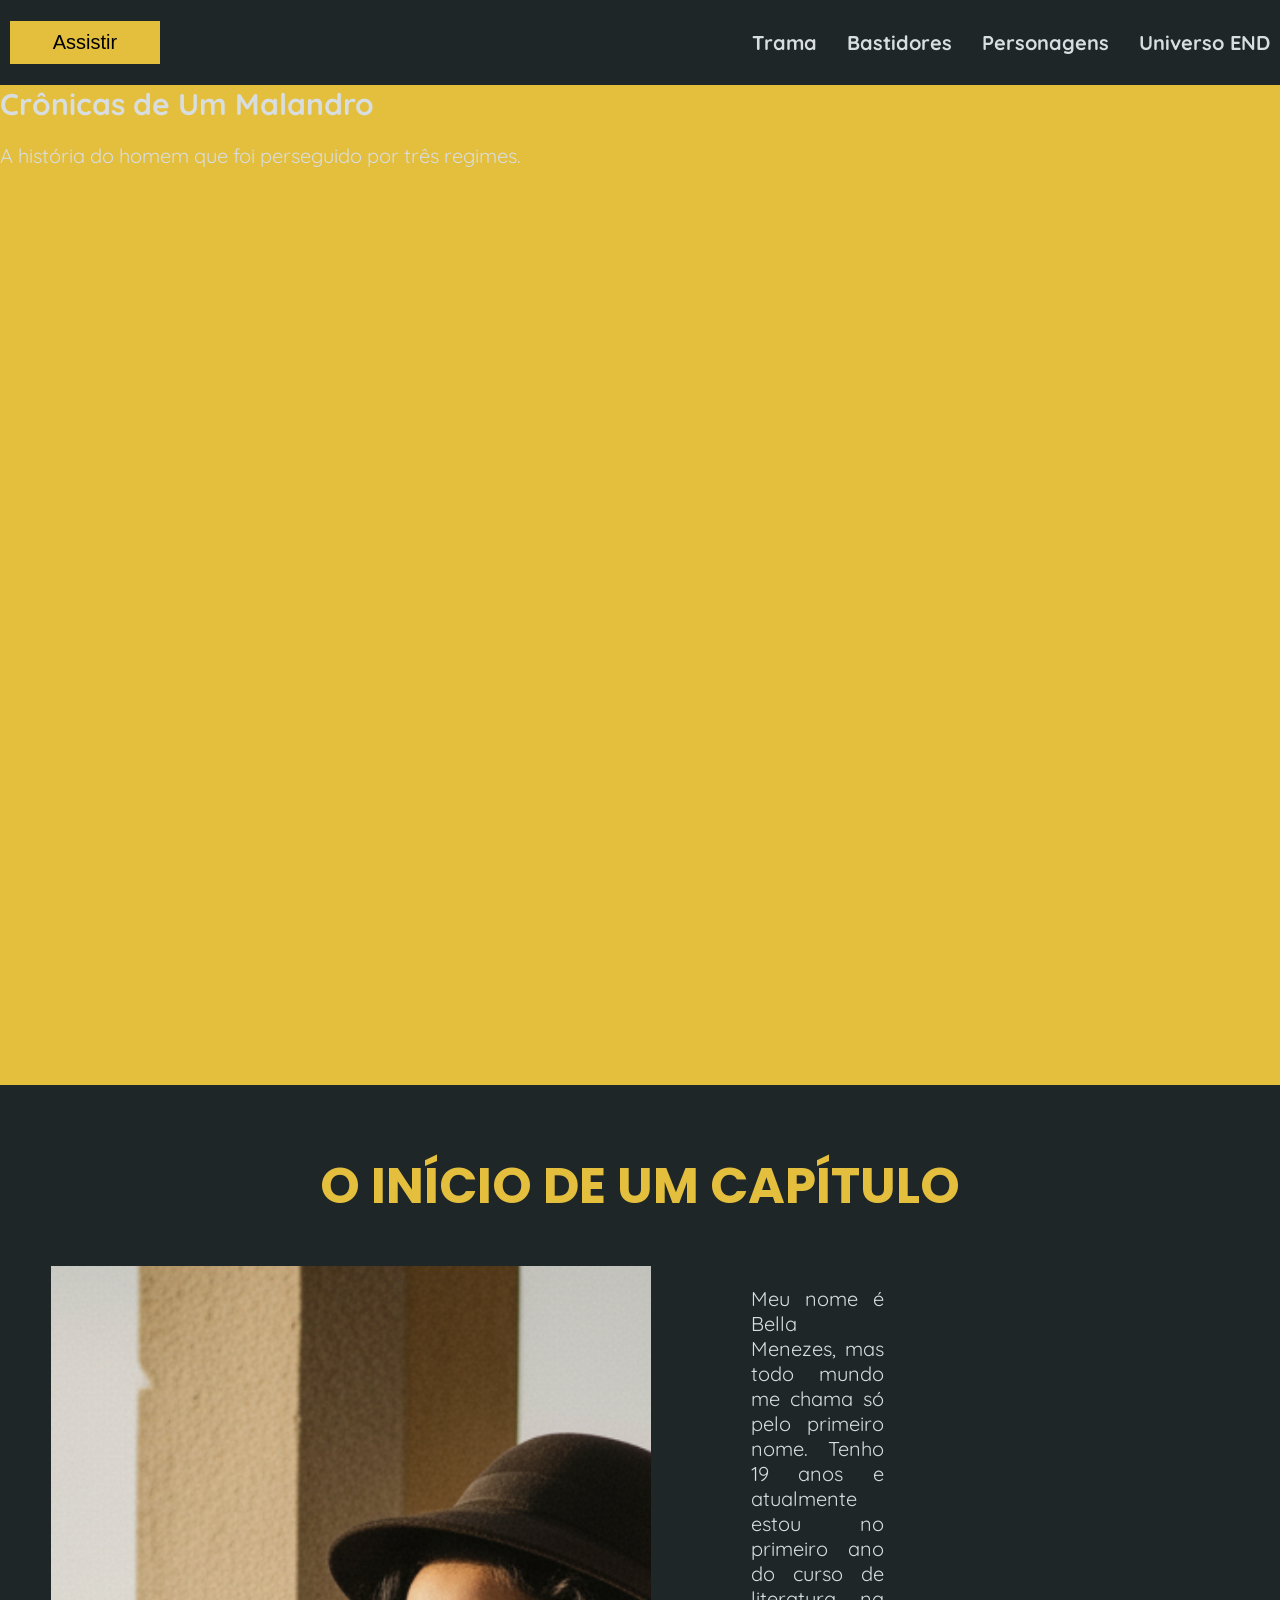
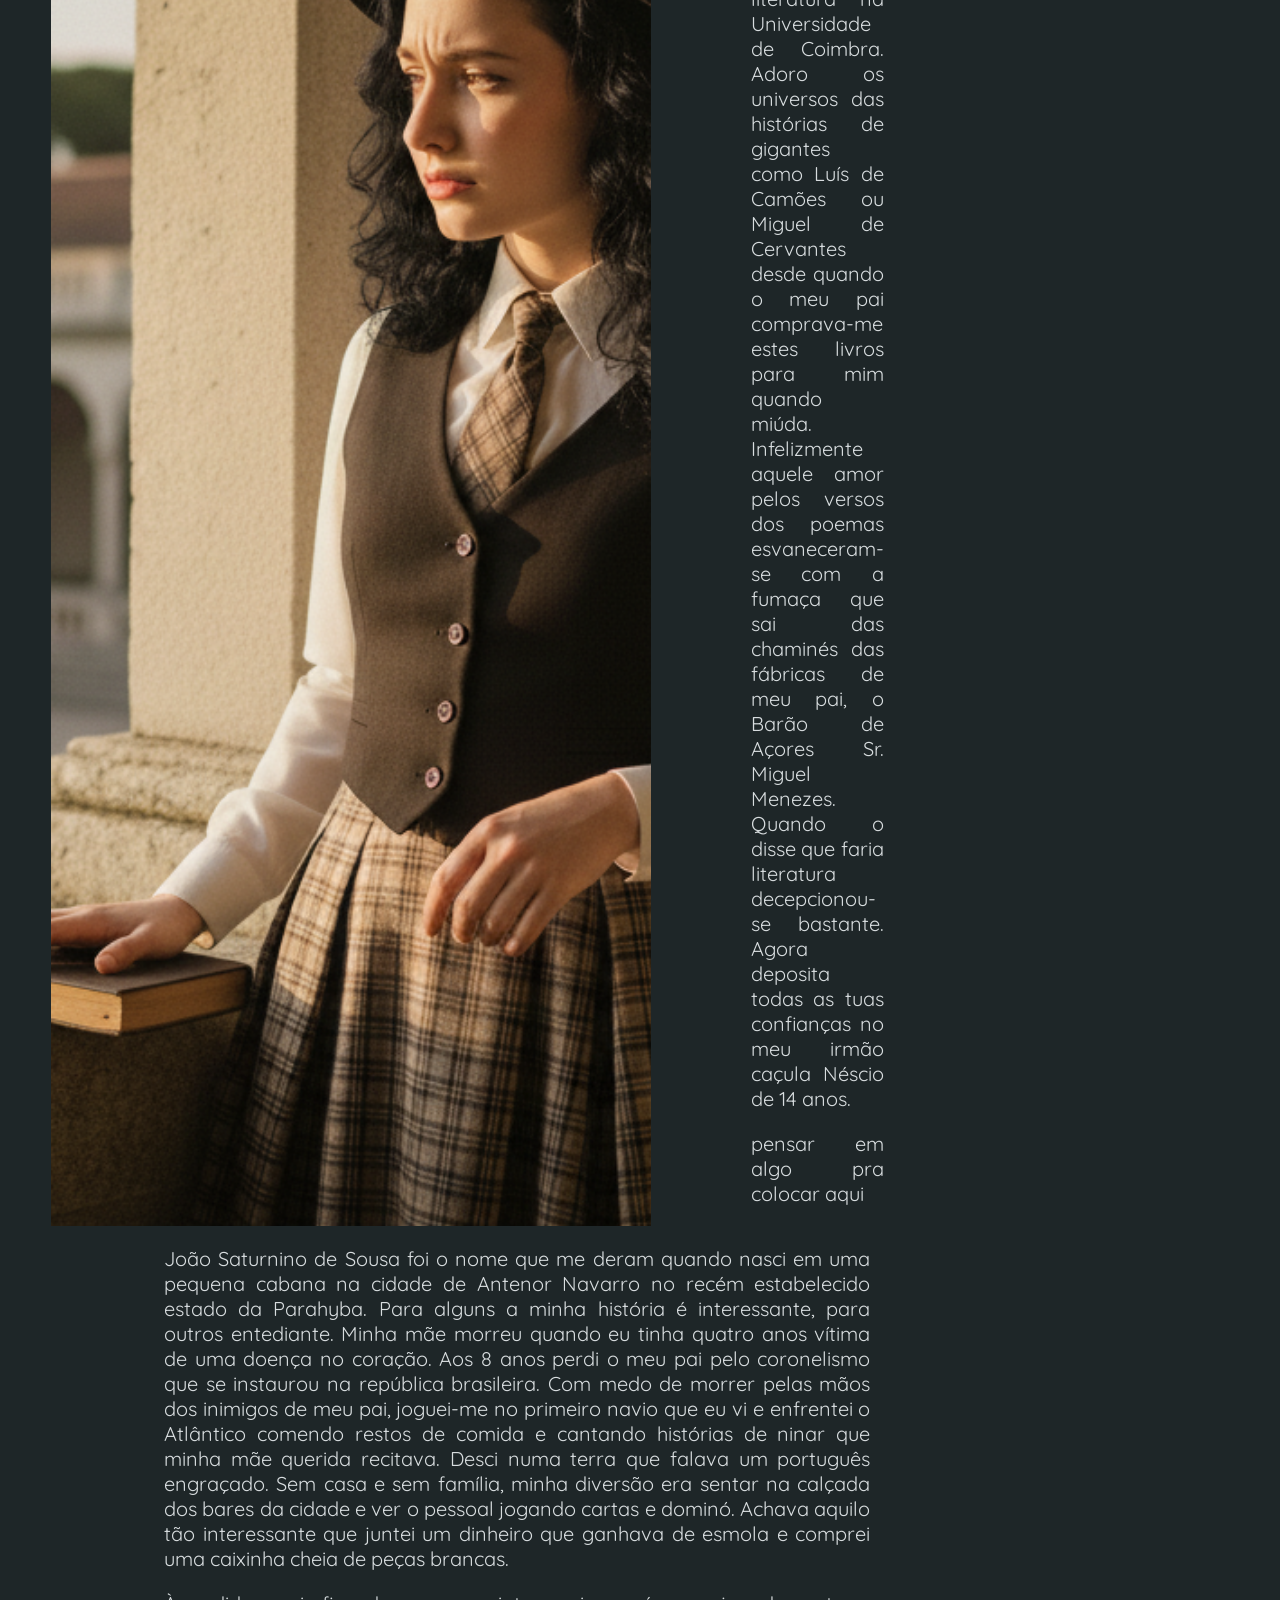
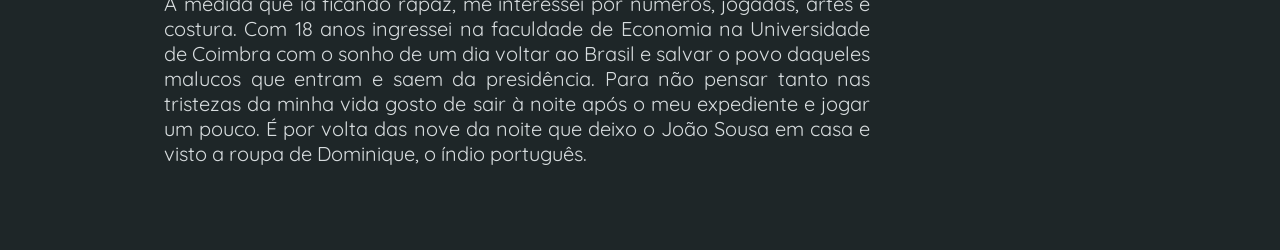
==== index.html @ 5551cb85 "Feature/presentation Added a presentation section." ====
<!DOCTYPE html>
<html lang="pt-br">

<head>
    <meta charset="UTF-8">
    <meta name="viewport" content="width=device-width, initial-scale=1.0">
    <title>Crônicas de Um Malandro</title>
    <link rel="stylesheet" href="assets/style/style.css">
</head>

<body>
    <nav class="menu">
        <button type="button">Assistir</button>
        <ul>
            <li><a href="">Trama</a></li>
            <li><a href="">Bastidores</a></li>
            <li><a href="">Personagens</a></li>
            <li><a href="">Universo END</a></li>
        </ul>
    </nav>
    <section class="presentation">
        <h1>Crônicas de Um Malandro</h1>
        <p>A história do homem que foi perseguido por três regimes.</p>
    </section>
    <section class="start">
        <h2>O início de um capítulo</h2>
        <div>
            <img src="assets/images/Bella Menezes.png" alt="" class="bella">
            <div>
                <p>Meu nome é Bella Menezes, mas todo mundo me chama só pelo primeiro nome. Tenho 19 anos e atualmente
                    estou
                    no primeiro ano do curso de literatura na Universidade de Coimbra. Adoro os universos das histórias
                    de
                    gigantes como Luís de Camões ou Miguel de Cervantes desde quando o meu pai comprava-me estes livros
                    para
                    mim quando miúda. Infelizmente aquele amor pelos versos dos poemas esvaneceram-se com a fumaça que
                    sai
                    das chaminés das fábricas de meu pai, o Barão de Açores Sr. Miguel Menezes. Quando o disse que faria
                    literatura decepcionou-se bastante. Agora deposita todas as tuas confianças no meu irmão caçula
                    Néscio
                    de 14 anos.</p>
                <p>pensar em algo pra colocar aqui</p>
            </div>
        </div>
        <div>
            <img src="" alt="">
            <div>
                <p>João Saturnino de Sousa foi o nome que me deram quando nasci em uma pequena cabana na cidade de
                    Antenor Navarro no recém estabelecido estado da Parahyba. Para alguns a minha história é
                    interessante, para outros entediante. Minha mãe morreu quando eu tinha quatro anos vítima de uma
                    doença no coração. Aos 8 anos perdi o meu pai pelo coronelismo que se instaurou na república
                    brasileira. Com medo de morrer pelas mãos dos inimigos de meu pai, joguei-me no primeiro navio que
                    eu vi e enfrentei o Atlântico comendo restos de comida e cantando histórias de ninar que minha mãe
                    querida recitava. Desci numa terra que falava um português engraçado. Sem casa e sem família, minha
                    diversão era sentar na calçada dos bares da cidade e ver o pessoal jogando cartas e dominó. Achava
                    aquilo tão interessante que juntei um dinheiro que ganhava de esmola e comprei uma caixinha cheia de
                    peças brancas.</p>
                <p>À medida que ia ficando rapaz, me interessei por números, jogadas, artes e costura. Com 18 anos
                    ingressei na faculdade de Economia na Universidade de Coimbra com o sonho de um dia voltar ao Brasil
                    e salvar o povo daqueles malucos que entram e saem da presidência. Para não pensar tanto nas
                    tristezas da minha vida gosto de sair à noite após o meu expediente e jogar um pouco. É por volta
                    das nove da noite que deixo o João Sousa em casa e visto a roupa de Dominique, o índio português.
                </p>
            </div>
        </div>
    </section>
</body>

</html>
---- assets/style/style.css ----
@import url('https://fonts.googleapis.com/css2?family=Poppins:ital,wght@0,100;0,200;0,300;0,400;0,500;0,600;0,700;0,800;0,900;1,100;1,200;1,300;1,400;1,500;1,600;1,700;1,800;1,900&family=Quicksand:wght@300..700&display=swap');
:root{
    --pri: #1E2628;
    --sec: #595e64;
    --highlights: #e4bf3e;
    --text: #d8dddf;
}
body{
    background-color: var(--pri);
    color: var(--text);
    margin: 0 auto;
    font-family: 'Quicksand', sans-serif;
    font-size: 20px
}
.menu{
    display: flex;
    background-color: var(--pri);
    align-items: center;
    padding: 10px;
    justify-content: space-between;
}
.menu ul{
    display: flex;
    gap: 30px;
}
.menu li{
    list-style: none;
}
.menu button{
    background-color: var(--highlights);
    border: none;
    padding: 10px;
    transition: .4s;
    font-size: 20px;
    width: 150px
}
.menu button:hover{
    transition: .4s;
    transform: translateX(15px);
    cursor: pointer;
    filter: drop-shadow(var(--highlights) 0px 0px 10px);
}
.menu a{
    text-decoration: none;
    color: var(--text);
    transition: .4s;
    font-weight: 900;
}
.menu a:hover{
    color: var(--highlights);
    transition: .4s;
}
menu::after{
    content: " ";
    position: absolute;
    bottom: 0;
    left: 0;
    width: 100%;
    height: 4px;
    background-color: var(--text);
}
.presentation{
    margin-top: 0;
    width: 100%;
    height: 1000px;
    background-color: var(--highlights);
}
h1{
    margin: 0;
}
.start>div{
    display: flex;
    justify-content: center;
    text-align: justify;
    gap: 100px;
    width: 70%;
}
h2{
    color: var(--highlights);
    text-transform: uppercase;
    font-weight: 700;
    text-align: center;
    font-size: 50px;
    font-family: "Poppins", sans-serif;
}
section:not(.presentation){
    margin: 5%
}
.bella{
    aspect-ratio: 3/4;
    object-fit: cover;
    width: 600px;
    transition: .4s;
}
.bella:hover{
    transform: translateX(50px);
    transition: .4s;
}
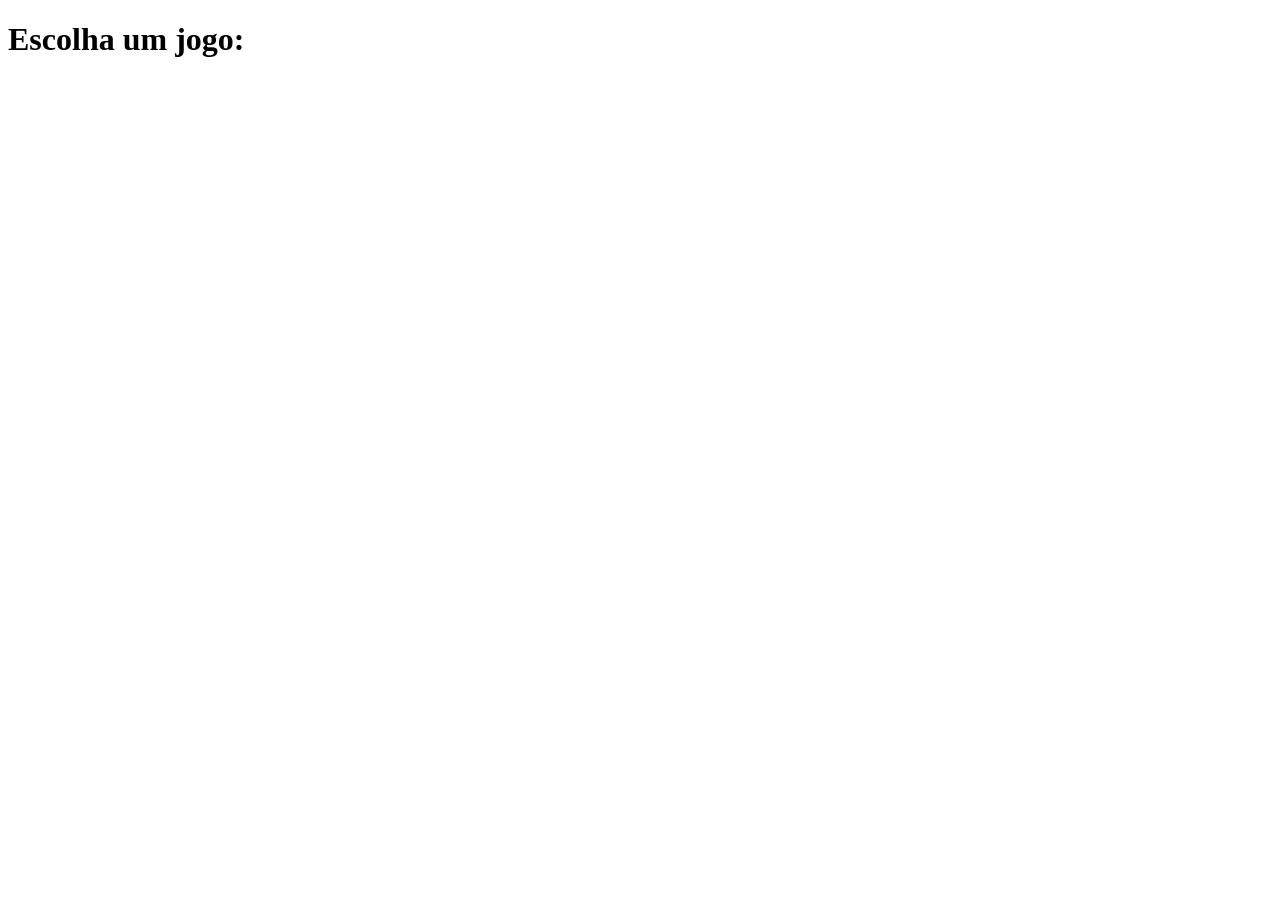
==== commit 2bcce993: "Game chooser screen" ====
--- a/index.html
+++ b/index.html
@@ -4,66 +4,26 @@
 <head>
     <meta charset="UTF-8">
     <meta name="viewport" content="width=device-width, initial-scale=1.0">
-    <title>Crônicas de Um Malandro</title>
-    <link rel="stylesheet" href="assets/style/style.css">
+    <title>GTA 3D ERA</title>
+    <link rel="stylesheet" href="assets/style/home.css">
 </head>
 
 <body>
-    <nav class="menu">
-        <button type="button">Assistir</button>
-        <ul>
-            <li><a href="">Trama</a></li>
-            <li><a href="">Bastidores</a></li>
-            <li><a href="">Personagens</a></li>
-            <li><a href="">Universo END</a></li>
-        </ul>
-    </nav>
-    <section class="presentation">
-        <h1>Crônicas de Um Malandro</h1>
-        <p>A história do homem que foi perseguido por três regimes.</p>
-    </section>
-    <section class="start">
-        <h2>O início de um capítulo</h2>
+    <h1>Escolha um jogo:</h1>
+    <ul>
         <div>
-            <img src="assets/images/Bella Menezes.png" alt="" class="bella">
-            <div>
-                <p>Meu nome é Bella Menezes, mas todo mundo me chama só pelo primeiro nome. Tenho 19 anos e atualmente
-                    estou
-                    no primeiro ano do curso de literatura na Universidade de Coimbra. Adoro os universos das histórias
-                    de
-                    gigantes como Luís de Camões ou Miguel de Cervantes desde quando o meu pai comprava-me estes livros
-                    para
-                    mim quando miúda. Infelizmente aquele amor pelos versos dos poemas esvaneceram-se com a fumaça que
-                    sai
-                    das chaminés das fábricas de meu pai, o Barão de Açores Sr. Miguel Menezes. Quando o disse que faria
-                    literatura decepcionou-se bastante. Agora deposita todas as tuas confianças no meu irmão caçula
-                    Néscio
-                    de 14 anos.</p>
-                <p>pensar em algo pra colocar aqui</p>
-            </div>
+            <a href=""><img src="assets/images/gta-logos/gtaiii.jpeg" alt="" class="gtaiii"></a>
         </div>
         <div>
-            <img src="" alt="">
-            <div>
-                <p>João Saturnino de Sousa foi o nome que me deram quando nasci em uma pequena cabana na cidade de
-                    Antenor Navarro no recém estabelecido estado da Parahyba. Para alguns a minha história é
-                    interessante, para outros entediante. Minha mãe morreu quando eu tinha quatro anos vítima de uma
-                    doença no coração. Aos 8 anos perdi o meu pai pelo coronelismo que se instaurou na república
-                    brasileira. Com medo de morrer pelas mãos dos inimigos de meu pai, joguei-me no primeiro navio que
-                    eu vi e enfrentei o Atlântico comendo restos de comida e cantando histórias de ninar que minha mãe
-                    querida recitava. Desci numa terra que falava um português engraçado. Sem casa e sem família, minha
-                    diversão era sentar na calçada dos bares da cidade e ver o pessoal jogando cartas e dominó. Achava
-                    aquilo tão interessante que juntei um dinheiro que ganhava de esmola e comprei uma caixinha cheia de
-                    peças brancas.</p>
-                <p>À medida que ia ficando rapaz, me interessei por números, jogadas, artes e costura. Com 18 anos
-                    ingressei na faculdade de Economia na Universidade de Coimbra com o sonho de um dia voltar ao Brasil
-                    e salvar o povo daqueles malucos que entram e saem da presidência. Para não pensar tanto nas
-                    tristezas da minha vida gosto de sair à noite após o meu expediente e jogar um pouco. É por volta
-                    das nove da noite que deixo o João Sousa em casa e visto a roupa de Dominique, o índio português.
-                </p>
-            </div>
+            <a href=""><img src="assets/images/gta-logos/gtavc.png" alt="" class="gtavc"></a>
         </div>
-    </section>
+        <div>
+            <a href=""><img src="assets/images/gta-logos/gtasa.png" alt="" class="gtasa"></a>
+        </div>
+        <div>
+            <a href=""><img src="assets/images/gta-logos/bully.jpg" alt="" class="bully"></a>
+        </div>
+    </ul>
 </body>
 
 </html>
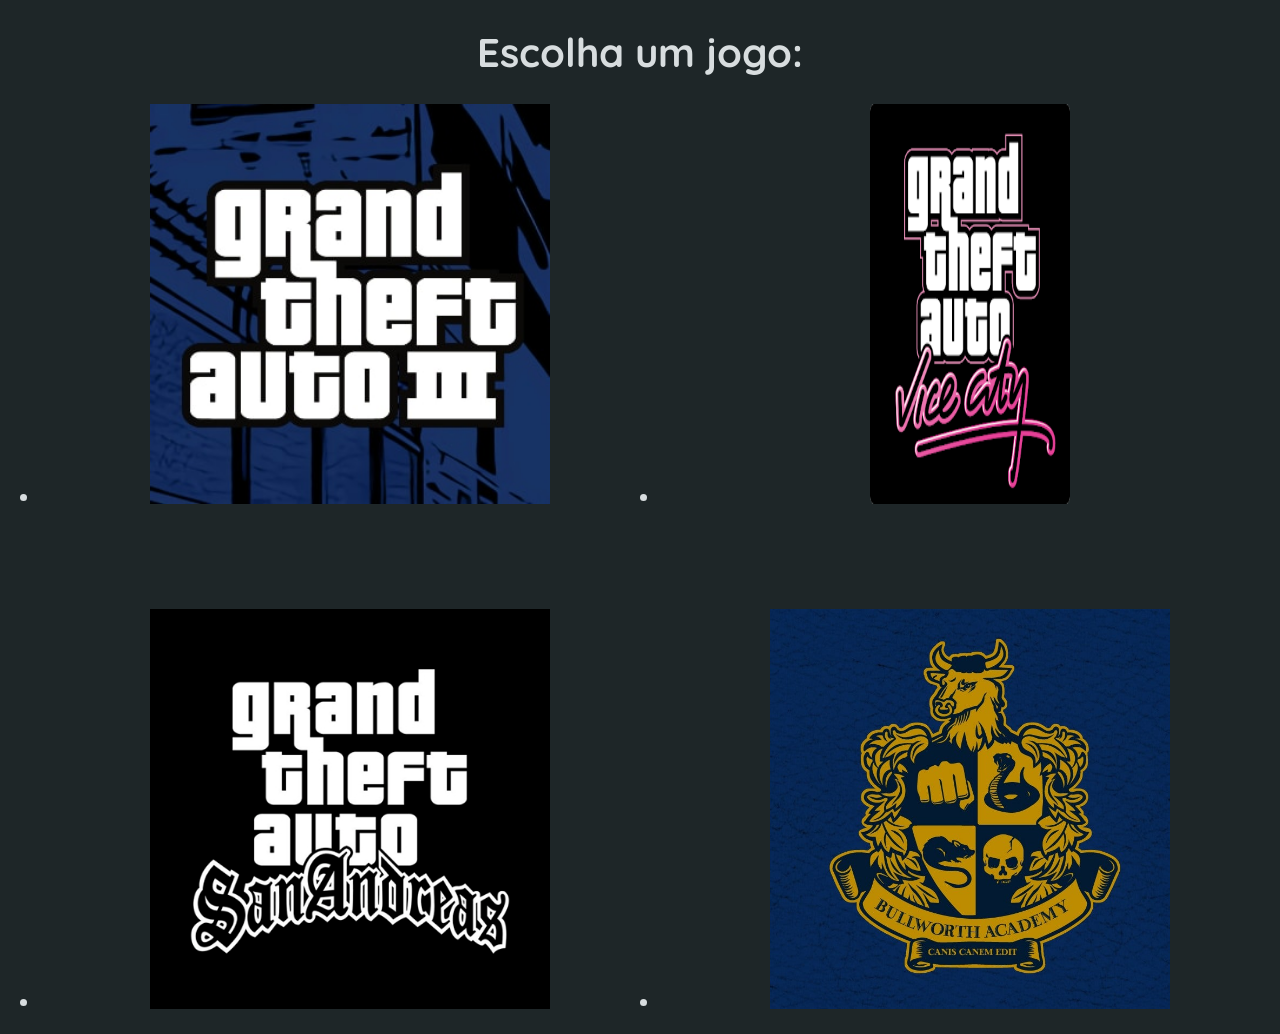
==== commit 9518c373: "Setted game links into li tags" ====
--- a/index.html
+++ b/index.html
@@ -11,18 +11,26 @@
 <body>
     <h1>Escolha um jogo:</h1>
     <ul>
-        <div>
-            <a href=""><img src="assets/images/gta-logos/gtaiii.jpeg" alt="" class="gtaiii"></a>
-        </div>
-        <div>
-            <a href=""><img src="assets/images/gta-logos/gtavc.png" alt="" class="gtavc"></a>
-        </div>
-        <div>
-            <a href=""><img src="assets/images/gta-logos/gtasa.png" alt="" class="gtasa"></a>
-        </div>
-        <div>
-            <a href=""><img src="assets/images/gta-logos/bully.jpg" alt="" class="bully"></a>
-        </div>
+        <li>
+            <div>
+                <a href=""><img src="assets/images/gta-logos/gtaiii.jpeg" alt="" class="gtaiii"></a>
+            </div>
+        </li>
+        <li>
+            <div>
+                <a href=""><img src="assets/images/gta-logos/gtavc.png" alt="" class="gtavc"></a>
+            </div>
+        </li>
+        <li>
+            <div>
+                <a href=""><img src="assets/images/gta-logos/gtasa.png" alt="" class="gtasa"></a>
+            </div>
+        </li>
+        <li>
+            <div>
+                <a href=""><img src="assets/images/gta-logos/bully.jpg" alt="" class="bully"></a>
+            </div>
+        </li>
     </ul>
 </body>
 
--- a/assets/style/home.css
+++ b/assets/style/home.css
@@ -0,0 +1,31 @@
+@import url('https://fonts.googleapis.com/css2?family=Poppins:ital,wght@0,100;0,200;0,300;0,400;0,500;0,600;0,700;0,800;0,900;1,100;1,200;1,300;1,400;1,500;1,600;1,700;1,800;1,900&family=Quicksand:wght@300..700&display=swap');
+:root{
+    --pri: #1E2628;
+    --sec: #595e64;
+    --highlights: #e4bf3e;
+    --text: #d8dddf;
+}
+body{
+    background-color: var(--pri);
+    color: var(--text);
+    margin: 0 auto;
+    font-family: 'Quicksand', sans-serif;
+    font-size: 20px;
+    text-align: center;
+}
+ul{
+    display: grid;
+    grid-template-columns: 50% auto;
+    row-gap: 100px;
+}
+img{
+    width: 400px;
+    height: 400px;
+    transition: .4s;
+}
+img:hover{
+    transform: scale(1.1);
+    cursor: pointer;
+    transition: .4s;
+    backdrop-filter: drop-shadow(10px 10px 10px red);
+}
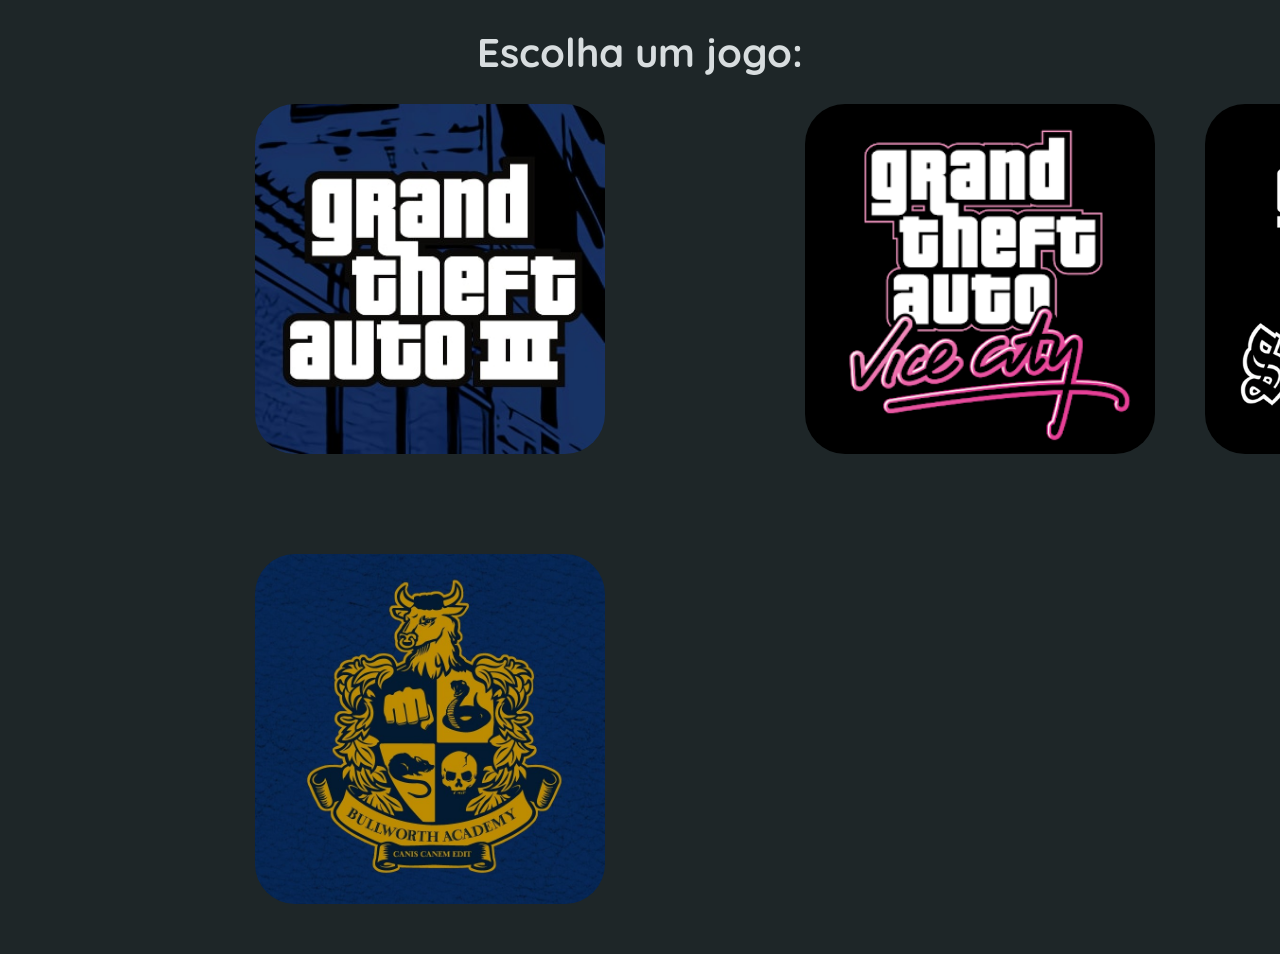
==== commit 3f6cc122: "Favicon added" ====
--- a/index.html
+++ b/index.html
@@ -6,6 +6,7 @@
     <meta name="viewport" content="width=device-width, initial-scale=1.0">
     <title>GTA 3D ERA</title>
     <link rel="stylesheet" href="assets/style/home.css">
+    <link rel="shortcut icon" href="assets/images/gta-logos/rockstar-logo.png" type="image/x-icon">
 </head>
 
 <body>
--- a/assets/style/home.css
+++ b/assets/style/home.css
@@ -7,25 +7,47 @@
 }
 body{
     background-color: var(--pri);
+    overflow: hidden;
     color: var(--text);
+    width: 100vh;
     margin: 0 auto;
     font-family: 'Quicksand', sans-serif;
     font-size: 20px;
     text-align: center;
+    display: flex;
+    flex-direction: column;
+    align-items: center;
+    /* justify-content: center; */
 }
 ul{
     display: grid;
-    grid-template-columns: 50% auto;
-    row-gap: 100px;
+    grid-template-columns: 550px 4fr 4fr;
+    row-gap: 50px;
+    width: fit-content;
+    margin: 0 auto;
+    list-style-type: none;
+}
+li{
+    list-style-type: none;
+    width: fit-content;
 }
 img{
+    width: 350px;
+    height: 350px;
+    transition: .4s;
+    border-radius: 40px
+}
+div{
     width: 400px;
     height: 400px;
-    transition: .4s;
 }
 img:hover{
     transform: scale(1.1);
     cursor: pointer;
     transition: .4s;
     backdrop-filter: drop-shadow(10px 10px 10px red);
+}
+.gtavc{
+    object-fit: cover;
+    object-position: center;
 }
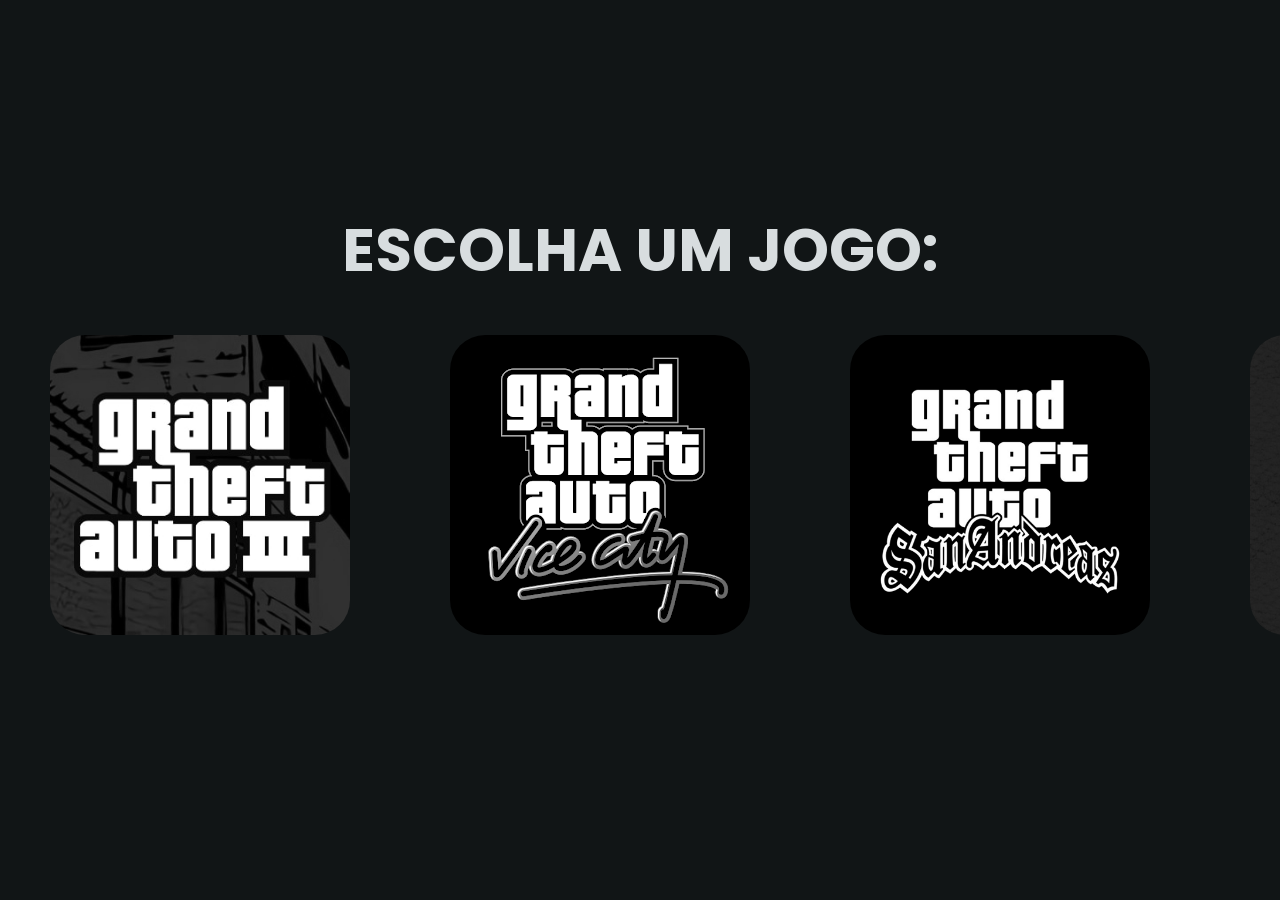
==== commit 72bea7ec: "Link to pages added" ====
--- a/index.html
+++ b/index.html
@@ -14,17 +14,17 @@
     <ul>
         <li>
             <div>
-                <a href=""><img src="assets/images/gta-logos/gtaiii.jpeg" alt="" class="gtaiii"></a>
+                <a href="pages/gta3.html"><img src="assets/images/gta-logos/gtaiii.jpeg" alt="" class="gtaiii"></a>
             </div>
         </li>
         <li>
             <div>
-                <a href=""><img src="assets/images/gta-logos/gtavc.png" alt="" class="gtavc"></a>
+                <a href="pages/gta-vice-city.html"><img src="assets/images/gta-logos/gtavc.png" alt="" class="gtavc"></a>
             </div>
         </li>
         <li>
             <div>
-                <a href=""><img src="assets/images/gta-logos/gtasa.png" alt="" class="gtasa"></a>
+                <a href="pages/GTA-sandreas.html"><img src="assets/images/gta-logos/gtasa.png" alt="" class="gtasa"></a>
             </div>
         </li>
         <li>
--- a/assets/style/home.css
+++ b/assets/style/home.css
@@ -1,51 +1,63 @@
 @import url('https://fonts.googleapis.com/css2?family=Poppins:ital,wght@0,100;0,200;0,300;0,400;0,500;0,600;0,700;0,800;0,900;1,100;1,200;1,300;1,400;1,500;1,600;1,700;1,800;1,900&family=Quicksand:wght@300..700&display=swap');
 :root{
-    --pri: #1E2628;
+    --pri: #111516;
     --sec: #595e64;
-    --highlights: #e4bf3e;
+    --highlights: #FFB106;
     --text: #d8dddf;
 }
 body{
     background-color: var(--pri);
-    overflow: hidden;
+    /* overflow: hidden; */
     color: var(--text);
-    width: 100vh;
+    width: 100%;
+    height: 100vh;
     margin: 0 auto;
-    font-family: 'Quicksand', sans-serif;
-    font-size: 20px;
+    font-family: 'Poppins', sans-serif;
+    font-size: 30px;
     text-align: center;
     display: flex;
     flex-direction: column;
     align-items: center;
-    /* justify-content: center; */
+    justify-content: center;
+    /* row-gap: 40px; */
+    text-transform: uppercase;
 }
 ul{
     display: grid;
-    grid-template-columns: 550px 4fr 4fr;
-    row-gap: 50px;
+    grid-template-columns: repeat(4, 4fr);
+    /* grid-template-rows: 550px 3fr 3fr; */
+    /* row-gap: 50px; */
     width: fit-content;
     margin: 0 auto;
     list-style-type: none;
+    padding: 0;
+    align-items: center;
+    justify-content: center;
 }
 li{
     list-style-type: none;
     width: fit-content;
+    height: fit-content;
+    align-items: center;
+    justify-content: center;
 }
 img{
-    width: 350px;
-    height: 350px;
+    width: 300px;
+    height: 300px;
     transition: .4s;
-    border-radius: 40px
+    border-radius: 35px;
+    filter: saturate(0);
 }
 div{
-    width: 400px;
-    height: 400px;
+    min-width: 400px;
+    min-height: 400px;
 }
 img:hover{
-    transform: scale(1.1);
+    transform: scale(1.1) translateY(-10px);
     cursor: pointer;
     transition: .4s;
-    backdrop-filter: drop-shadow(10px 10px 10px red);
+    box-shadow: 0px 0px 90px var(--highlights);
+    filter: saturate(1);
 }
 .gtavc{
     object-fit: cover;
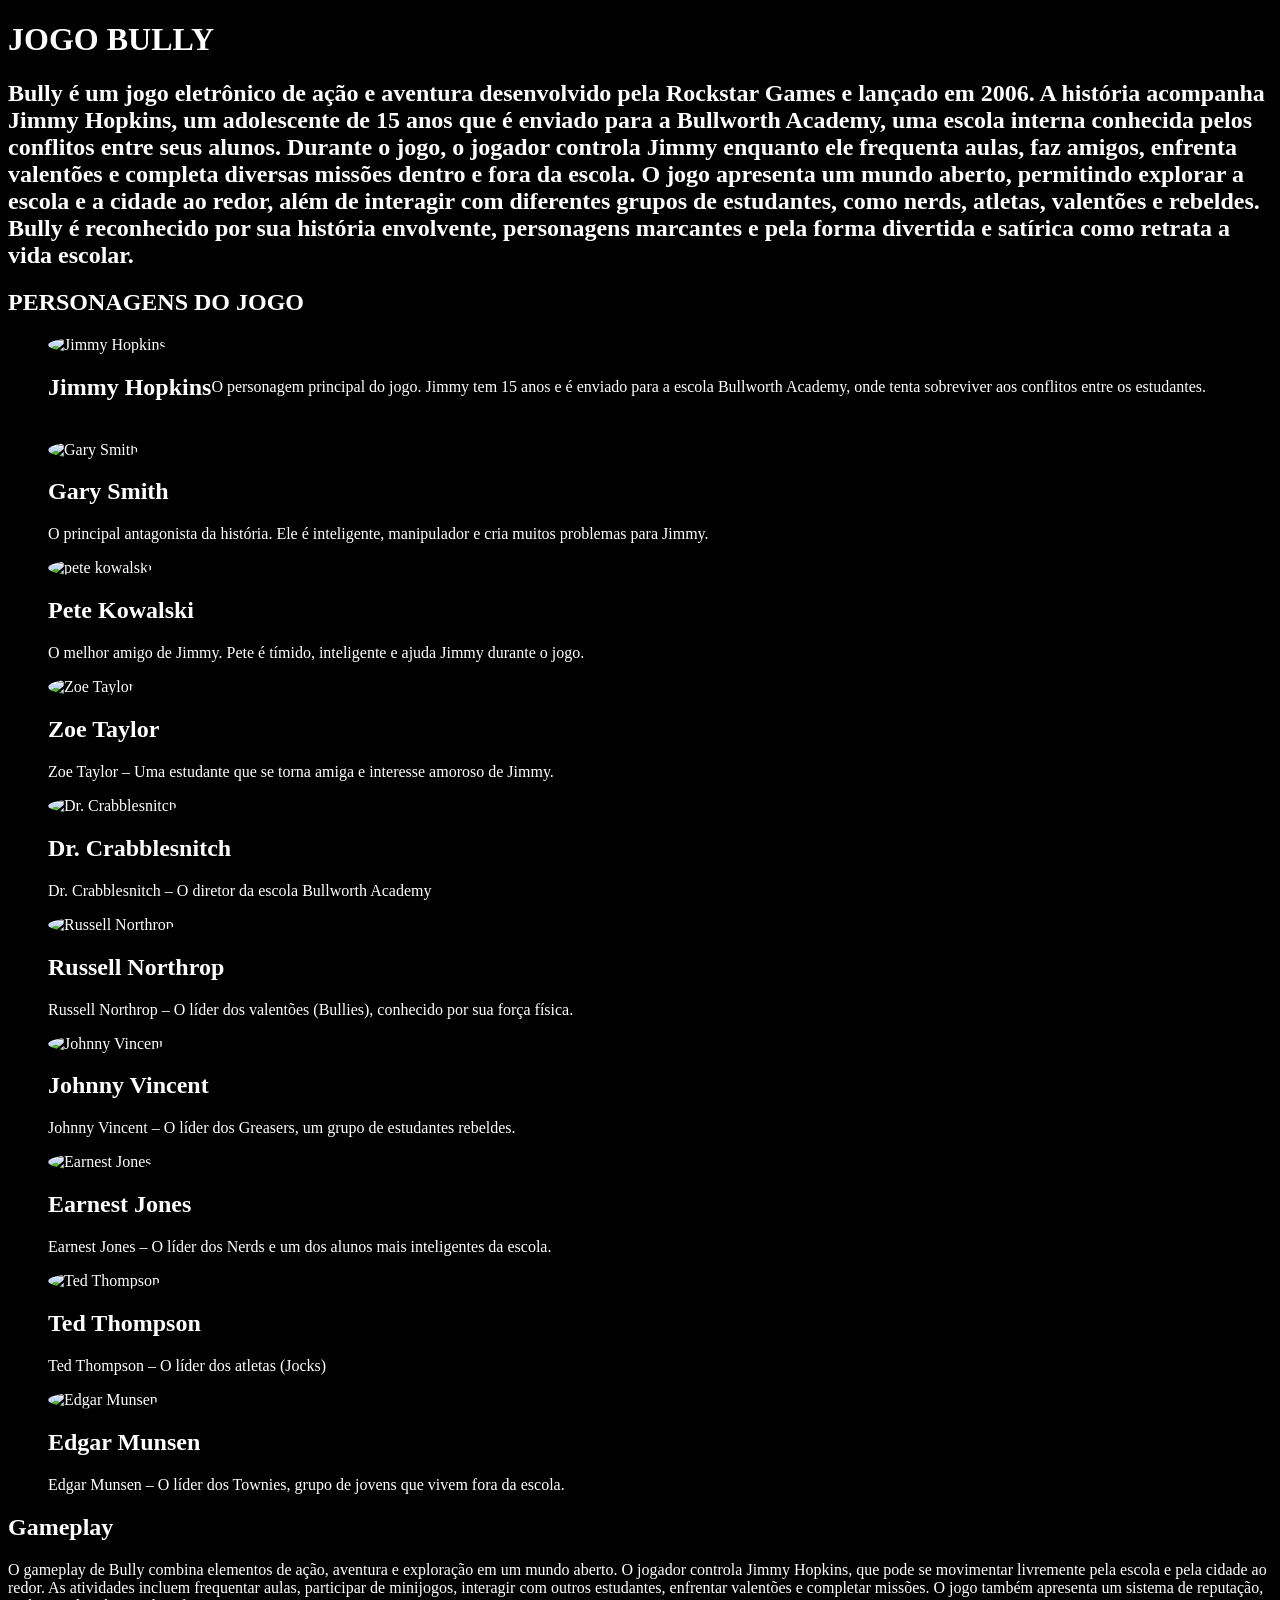
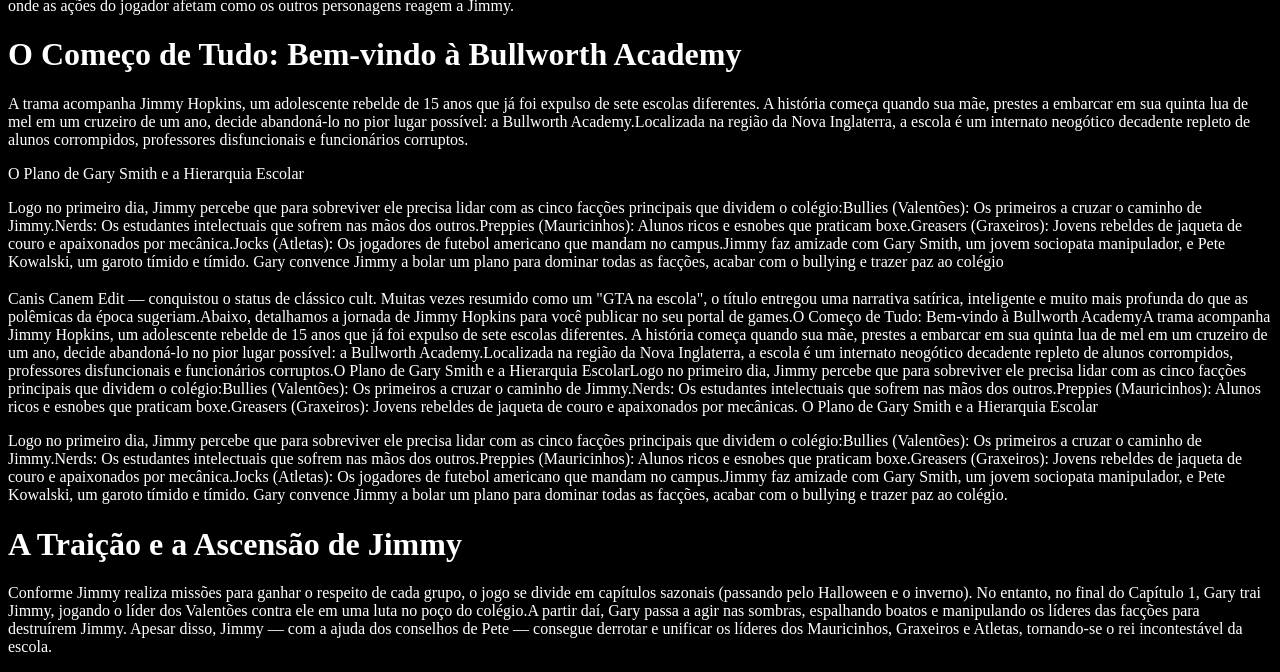
==== commit ed3f9f76: "Add files via upload" ====
--- a/index.html
+++ b/index.html
@@ -1,38 +1,154 @@
-<!DOCTYPE html>
-<html lang="pt-br">
-
-<head>
-    <meta charset="UTF-8">
-    <meta name="viewport" content="width=device-width, initial-scale=1.0">
-    <title>GTA 3D ERA</title>
-    <link rel="stylesheet" href="assets/style/home.css">
-    <link rel="shortcut icon" href="assets/images/gta-logos/rockstar-logo.png" type="image/x-icon">
-</head>
-
-<body>
-    <h1>Escolha um jogo:</h1>
-    <ul>
-        <li>
-            <div>
-                <a href="pages/gta3.html"><img src="assets/images/gta-logos/gtaiii.jpeg" alt="" class="gtaiii"></a>
-            </div>
-        </li>
-        <li>
-            <div>
-                <a href="pages/gta-vice-city.html"><img src="assets/images/gta-logos/gtavc.png" alt="" class="gtavc"></a>
-            </div>
-        </li>
-        <li>
-            <div>
-                <a href="pages/GTA-sandreas.html"><img src="assets/images/gta-logos/gtasa.png" alt="" class="gtasa"></a>
-            </div>
-        </li>
-        <li>
-            <div>
-                <a href=""><img src="assets/images/gta-logos/bully.jpg" alt="" class="bully"></a>
-            </div>
-        </li>
-    </ul>
-</body>
-
-</html>+<!doctype html>
+<html lang="pt">
+  <head>
+    <meta charset="UTF-8" />
+    <meta name="viewport" content="width=device-width, initial-scale=1.0" />
+    <link rel="stylesheet" href="style.css" />
+    <title>Historia de Bully</title>
+  </head>
+  <body>
+    <h1>JOGO BULLY</h1>
+    <h2>
+      Bully é um jogo eletrônico de ação e aventura desenvolvido pela Rockstar
+      Games e lançado em 2006. A história acompanha Jimmy Hopkins, um
+      adolescente de 15 anos que é enviado para a Bullworth Academy, uma escola
+      interna conhecida pelos conflitos entre seus alunos. Durante o jogo, o
+      jogador controla Jimmy enquanto ele frequenta aulas, faz amigos, enfrenta
+      valentões e completa diversas missões dentro e fora da escola. O jogo
+      apresenta um mundo aberto, permitindo explorar a escola e a cidade ao
+      redor, além de interagir com diferentes grupos de estudantes, como nerds,
+      atletas, valentões e rebeldes. Bully é reconhecido por sua história
+      envolvente, personagens marcantes e pela forma divertida e satírica como
+      retrata a vida escolar.
+    </h2>
+
+  
+    </p>
+    
+    
+    <h2>PERSONAGENS DO JOGO</h2>
+    <ol>
+      
+  <img src="https://static.wikia.nocookie.net/fiction-battlefield/images/9/91/Jimmy_with_slingshot_artwork.webp/revision/latest?cb=20210528225046&path-prefix=pt-br" alt="Jimmy Hopkins" />
+   <div class="JimmyHopkins">
+    <h2>Jimmy Hopkins</h2>
+  <p>
+     O personagem principal do jogo. Jimmy tem 15 anos e é enviado para a
+      escola Bullworth Academy, onde tenta sobreviver aos conflitos entre os
+      estudantes.
+    </p>   
+  </div>
+
+  <img src="https://encrypted-tbn0.gstatic.com/images?q=tbn:ANd9GcTWvT09q3-Mf7rU_LBVH6IxUGjVtStpA25OITsEo3j71g&s=10"alt="Gary Smith" />
+<div class="GarySmith">
+  <h2> Gary Smith </h2>
+  <p>  O principal antagonista da história. Ele é inteligente,
+        manipulador e cria muitos problemas para Jimmy.
+
+  </p>
+</div>
+
+<img src="https://static.wikia.nocookie.net/bully-breasts/images/b/be/PeteKowalskiInfobox.png/revision/latest?cb=20250102113324" alt="pete kowalski">  
+  <div class="PeteKowalski">
+    <h2> Pete Kowalski</h2>
+<p> O melhor amigo de Jimmy. Pete é tímido, inteligente e
+        ajuda Jimmy durante o jogo.</p>
+</div>
+</div>
+
+</div>
+<div class="ZoeTaylor">
+  <img src="https://encrypted-tbn0.gstatic.com/images?q=tbn:ANd9GcTnJqutBp5-17qLD6G_Ds1PVifV9S-FaqgSSjkKNmv7sQ&s=10" alt=" Zoe Taylor " />
+  <div class="ZoeTaylor">
+    <h2>Zoe Taylor </h2>
+    <p>
+      Zoe Taylor – Uma estudante que se torna amiga e interesse amoroso de
+        Jimmy.
+    </p>
+  </div>
+</div><div class="Crabblesnitch">
+  <img src="https://encrypted-tbn0.gstatic.com/images?q=tbn:ANd9GcSwFCn4AcvCcL0OrhmuDch3vLK1koMxxw7Yiw3wqcPpPg&s=10" alt="Dr. Crabblesnitch" />
+  <div class="Crabblesnitch">
+    <h2>Dr. Crabblesnitch</h2>
+    <p>
+      Dr. Crabblesnitch – O diretor da escola Bullworth Academy
+    </p>
+  </div>
+</div><div class="RussellNorthrop">
+  <img src="https://encrypted-tbn0.gstatic.com/images?q=tbn:ANd9GcTrP7xUnEdlTVE-t0Dv4hMyFeg2JL1nywurYt9RHAkwaA&s=10" alt="Russell Northrop" />
+  <div class="RussellNorthroper">
+    <h2>Russell Northrop</h2>
+    <p>
+      Russell Northrop – O líder dos valentões (Bullies), conhecido por sua
+        força física.
+    </p>
+  </div>
+</div> 
+</div><div class="JohnnyVincent">
+  <img src="https://encrypted-tbn0.gstatic.com/images?q=tbn:ANd9GcQtxCimas-e5dyDXGt-MNo5E6fjeTuT-MRjhIRCs9Atpg&s=10" alt="Johnny Vincent" />
+  <div class="JohnnyVincent">
+    <h2>Johnny Vincent</h2>
+    <p> Johnny Vincent – O líder dos Greasers, um grupo de estudantes rebeldes.
+      
+    </p>
+  </div>
+</div> 
+</div><div class="EarnestJones">
+  <img src="https://encrypted-tbn0.gstatic.com/images?q=tbn:ANd9GcQ6_yWiIia9KU0jbt2T_ahaV9Hozq9hGuVECR3AWvN5sg&s=10" alt="Earnest Jones" />
+  
+    <h2>Earnest Jones</h2>
+    <p>Earnest Jones – O líder dos Nerds e um dos alunos mais inteligentes da
+        escola.
+      
+    </p>
+  </div>
+</div> </div><div class="TedThompson">
+  <img src="https://encrypted-tbn0.gstatic.com/images?q=tbn:ANd9GcQoWgXPaP9rBtdM9AQspgLykg0aqi-AaRRMWY8R5Lp7gw&s=10" alt="Ted Thompson" />
+  
+    <h2>Ted Thompson</h2>
+    <p>Ted Thompson – O líder dos atletas (Jocks)
+      
+    </p>
+  </div>
+</div> 
+</div>
+</div> </div><div class="EdgarMunsen ">
+  <img src="https://encrypted-tbn0.gstatic.com/images?q=tbn:ANd9GcTrwiQZcipukWm5AiCsQE3NvL1Ruhdm8yheG9UbIhk35w&s=10" alt="Edgar Munsen" />
+  
+    <h2>Edgar Munsen</h2>
+    <p>Edgar Munsen – O líder dos Townies, grupo de jovens que vivem fora da
+        escola.
+    </p>
+  </div>
+</div> 
+    </ol>
+    <main>
+      <div class="gameplay">
+        <h2>Gameplay</h2>
+        <p>
+          O gameplay de Bully combina elementos de ação, aventura e exploração
+          em um mundo aberto. O jogador controla Jimmy Hopkins, que pode se
+          movimentar livremente pela escola e pela cidade ao redor. As
+          atividades incluem frequentar aulas, participar de minijogos,
+          interagir com outros estudantes, enfrentar valentões e completar
+          missões. O jogo também apresenta um sistema de reputação, onde as
+          ações do jogador afetam como os outros personagens reagem a Jimmy.
+        </p>
+ <h1>O Começo de Tudo: Bem-vindo à Bullworth Academy </h1>
+    <p>
+      A trama acompanha Jimmy Hopkins, um adolescente rebelde de 15 anos que já foi expulso de sete escolas diferentes. A história começa quando sua mãe, prestes a embarcar em sua quinta lua de mel em um cruzeiro de um ano, decide abandoná-lo no pior lugar possível: a Bullworth Academy.Localizada na região da Nova Inglaterra, a escola é um internato neogótico decadente repleto de alunos corrompidos, professores disfuncionais e funcionários corruptos.</p>
+</h1>O Plano de Gary Smith e a Hierarquia Escolar</h1>
+
+<p>Logo no primeiro dia, Jimmy percebe que para sobreviver ele precisa lidar com as cinco facções principais que dividem o colégio:Bullies (Valentões): Os primeiros a cruzar o caminho de Jimmy.Nerds: Os estudantes intelectuais que sofrem nas mãos dos outros.Preppies (Mauricinhos): Alunos ricos e esnobes que praticam boxe.Greasers (Graxeiros): Jovens rebeldes de jaqueta de couro e apaixonados por mecânica.Jocks (Atletas): Os jogadores de futebol americano que mandam no campus.Jimmy faz amizade com Gary Smith, um jovem sociopata manipulador, e Pete Kowalski, um garoto tímido e tímido. Gary convence Jimmy a bolar um plano para dominar todas as facções, acabar com o bullying e trazer paz ao colégio<h2></h2> Canis Canem Edit — conquistou o status de clássico cult. Muitas vezes resumido como um "GTA na escola", o título entregou uma narrativa satírica, inteligente e muito mais profunda do que as polêmicas da época sugeriam.Abaixo, detalhamos a jornada de Jimmy Hopkins para você publicar no seu portal de games.O Começo de Tudo: Bem-vindo à Bullworth AcademyA trama acompanha Jimmy Hopkins, um adolescente rebelde de 15 anos que já foi expulso de sete escolas diferentes. A história começa quando sua mãe, prestes a embarcar em sua quinta lua de mel em um cruzeiro de um ano, decide abandoná-lo no pior lugar possível: a Bullworth Academy.Localizada na região da Nova Inglaterra, a escola é um internato neogótico decadente repleto de alunos corrompidos, professores disfuncionais e funcionários corruptos.O Plano de Gary Smith e a Hierarquia EscolarLogo no primeiro dia, Jimmy percebe que para sobreviver ele precisa lidar com as cinco facções principais que dividem o colégio:Bullies (Valentões): Os primeiros a cruzar o caminho de Jimmy.Nerds: Os estudantes intelectuais que sofrem nas mãos dos outros.Preppies (Mauricinhos): Alunos ricos e esnobes que praticam boxe.Greasers (Graxeiros): Jovens rebeldes de jaqueta de couro e apaixonados por mecânicas.</h2>
+
+</h2>O Plano de Gary Smith e a Hierarquia Escolar</h2>
+<p>Logo no primeiro dia, Jimmy percebe que para sobreviver ele precisa lidar com as cinco facções principais que dividem o colégio:Bullies (Valentões): Os primeiros a cruzar o caminho de Jimmy.Nerds: Os estudantes intelectuais que sofrem nas mãos dos outros.Preppies (Mauricinhos): Alunos ricos e esnobes que praticam boxe.Greasers (Graxeiros): Jovens rebeldes de jaqueta de couro e apaixonados por mecânica.Jocks (Atletas): Os jogadores de futebol americano que mandam no campus.Jimmy faz amizade com Gary Smith, um jovem sociopata manipulador, e Pete Kowalski, um garoto tímido e tímido. Gary convence Jimmy a bolar um plano para dominar todas as facções, acabar com o bullying e trazer paz ao colégio.</p>
+     
+<h1>A Traição e a Ascensão de Jimmy</h1>  
+<p>
+  Conforme Jimmy realiza missões para ganhar o respeito de cada grupo, o jogo se divide em capítulos sazonais (passando pelo Halloween e o inverno). No entanto, no final do Capítulo 1, Gary trai Jimmy, jogando o líder dos Valentões contra ele em uma luta no poço do colégio.A partir daí, Gary passa a agir nas sombras, espalhando boatos e manipulando os líderes das facções para destruírem Jimmy. Apesar disso, Jimmy — com a ajuda dos conselhos de Pete — consegue derrotar e unificar os líderes dos Mauricinhos, Graxeiros e Atletas, tornando-se o rei incontestável da escola.
+</p>
+</html>
+
+
+
--- a/style.css
+++ b/style.css
@@ -0,0 +1,22 @@
+body{
+    color: white;
+    background-color: black;
+    background-image: url();
+    background-size:cover;
+    background-position: center;
+    background-repeat: no-repeat;
+
+}
+.JimmyHopkins {
+    display: flex;
+    align-items: center;
+    margin-bottom: 20px;
+}
+img {
+    width: 200px;
+    height: auto;
+    margin-right: 100px;
+    border-radius: 250%;
+object-fit: cover;
+
+}
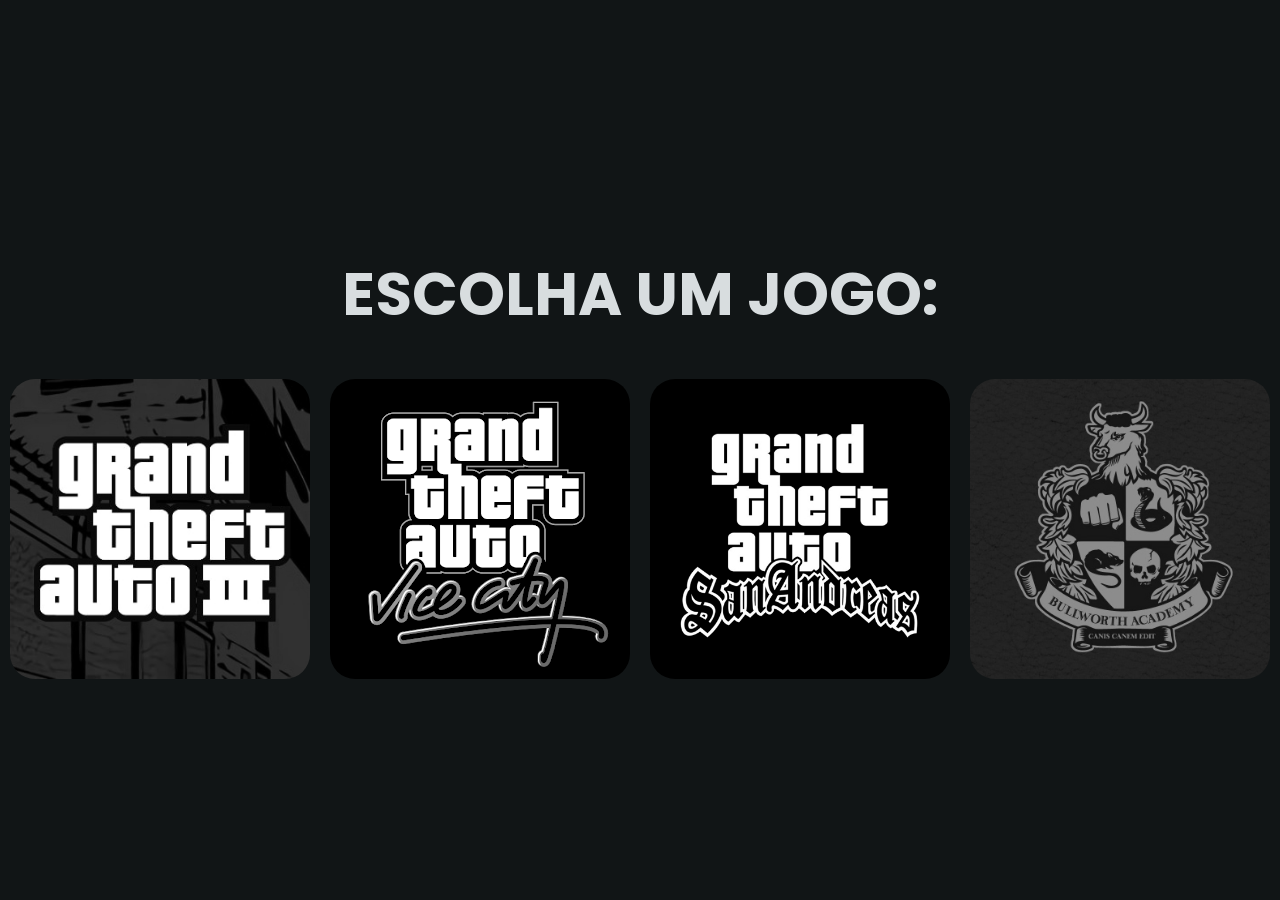
==== commit 284af5a0: "Update index.html" ====
--- a/index.html
+++ b/index.html
@@ -1,154 +1,38 @@
-<!doctype html>
-<html lang="pt">
-  <head>
-    <meta charset="UTF-8" />
-    <meta name="viewport" content="width=device-width, initial-scale=1.0" />
-    <link rel="stylesheet" href="style.css" />
-    <title>Historia de Bully</title>
-  </head>
-  <body>
-    <h1>JOGO BULLY</h1>
-    <h2>
-      Bully é um jogo eletrônico de ação e aventura desenvolvido pela Rockstar
-      Games e lançado em 2006. A história acompanha Jimmy Hopkins, um
-      adolescente de 15 anos que é enviado para a Bullworth Academy, uma escola
-      interna conhecida pelos conflitos entre seus alunos. Durante o jogo, o
-      jogador controla Jimmy enquanto ele frequenta aulas, faz amigos, enfrenta
-      valentões e completa diversas missões dentro e fora da escola. O jogo
-      apresenta um mundo aberto, permitindo explorar a escola e a cidade ao
-      redor, além de interagir com diferentes grupos de estudantes, como nerds,
-      atletas, valentões e rebeldes. Bully é reconhecido por sua história
-      envolvente, personagens marcantes e pela forma divertida e satírica como
-      retrata a vida escolar.
-    </h2>
+<!DOCTYPE html>
+<html lang="pt-br">
 
-  
-    </p>
-    
-    
-    <h2>PERSONAGENS DO JOGO</h2>
-    <ol>
-      
-  <img src="https://static.wikia.nocookie.net/fiction-battlefield/images/9/91/Jimmy_with_slingshot_artwork.webp/revision/latest?cb=20210528225046&path-prefix=pt-br" alt="Jimmy Hopkins" />
-   <div class="JimmyHopkins">
-    <h2>Jimmy Hopkins</h2>
-  <p>
-     O personagem principal do jogo. Jimmy tem 15 anos e é enviado para a
-      escola Bullworth Academy, onde tenta sobreviver aos conflitos entre os
-      estudantes.
-    </p>   
-  </div>
+<head>
+    <meta charset="UTF-8">
+    <meta name="viewport" content="width=device-width, initial-scale=1.0">
+    <title>GTA 3D ERA</title>
+    <link rel="stylesheet" href="assets/style/home.css">
+    <link rel="shortcut icon" href="assets/images/gta-logos/rockstar-logo.png" type="image/x-icon">
+</head>
 
-  <img src="https://encrypted-tbn0.gstatic.com/images?q=tbn:ANd9GcTWvT09q3-Mf7rU_LBVH6IxUGjVtStpA25OITsEo3j71g&s=10"alt="Gary Smith" />
-<div class="GarySmith">
-  <h2> Gary Smith </h2>
-  <p>  O principal antagonista da história. Ele é inteligente,
-        manipulador e cria muitos problemas para Jimmy.
+<body>
+    <h1>Escolha um jogo:</h1>
+    <ul>
+        <li>
+            <div>
+                <a href="pages/gta3.html"><img src="assets/images/gta-logos/gtaiii.jpeg" alt="" class="gtaiii"></a>
+            </div>
+        </li>
+        <li>
+            <div>
+                <a href="pages/gta-vice-city.html"><img src="assets/images/gta-logos/gtavc.png" alt="" class="gtavc"></a>
+            </div>
+        </li>
+        <li>
+            <div>
+                <a href="pages/GTA-sandreas.html"><img src="assets/images/gta-logos/gtasa.png" alt="" class="gtasa"></a>
+            </div>
+        </li>
+        <li>
+            <div>
+                <a href=""><img src="assets/images/gta-logos/bully.jpg" alt="" class="bully"></a>
+            </div>
+        </li>
+    </ul>
+</body>
 
-  </p>
-</div>
-
-<img src="https://static.wikia.nocookie.net/bully-breasts/images/b/be/PeteKowalskiInfobox.png/revision/latest?cb=20250102113324" alt="pete kowalski">  
-  <div class="PeteKowalski">
-    <h2> Pete Kowalski</h2>
-<p> O melhor amigo de Jimmy. Pete é tímido, inteligente e
-        ajuda Jimmy durante o jogo.</p>
-</div>
-</div>
-
-</div>
-<div class="ZoeTaylor">
-  <img src="https://encrypted-tbn0.gstatic.com/images?q=tbn:ANd9GcTnJqutBp5-17qLD6G_Ds1PVifV9S-FaqgSSjkKNmv7sQ&s=10" alt=" Zoe Taylor " />
-  <div class="ZoeTaylor">
-    <h2>Zoe Taylor </h2>
-    <p>
-      Zoe Taylor – Uma estudante que se torna amiga e interesse amoroso de
-        Jimmy.
-    </p>
-  </div>
-</div><div class="Crabblesnitch">
-  <img src="https://encrypted-tbn0.gstatic.com/images?q=tbn:ANd9GcSwFCn4AcvCcL0OrhmuDch3vLK1koMxxw7Yiw3wqcPpPg&s=10" alt="Dr. Crabblesnitch" />
-  <div class="Crabblesnitch">
-    <h2>Dr. Crabblesnitch</h2>
-    <p>
-      Dr. Crabblesnitch – O diretor da escola Bullworth Academy
-    </p>
-  </div>
-</div><div class="RussellNorthrop">
-  <img src="https://encrypted-tbn0.gstatic.com/images?q=tbn:ANd9GcTrP7xUnEdlTVE-t0Dv4hMyFeg2JL1nywurYt9RHAkwaA&s=10" alt="Russell Northrop" />
-  <div class="RussellNorthroper">
-    <h2>Russell Northrop</h2>
-    <p>
-      Russell Northrop – O líder dos valentões (Bullies), conhecido por sua
-        força física.
-    </p>
-  </div>
-</div> 
-</div><div class="JohnnyVincent">
-  <img src="https://encrypted-tbn0.gstatic.com/images?q=tbn:ANd9GcQtxCimas-e5dyDXGt-MNo5E6fjeTuT-MRjhIRCs9Atpg&s=10" alt="Johnny Vincent" />
-  <div class="JohnnyVincent">
-    <h2>Johnny Vincent</h2>
-    <p> Johnny Vincent – O líder dos Greasers, um grupo de estudantes rebeldes.
-      
-    </p>
-  </div>
-</div> 
-</div><div class="EarnestJones">
-  <img src="https://encrypted-tbn0.gstatic.com/images?q=tbn:ANd9GcQ6_yWiIia9KU0jbt2T_ahaV9Hozq9hGuVECR3AWvN5sg&s=10" alt="Earnest Jones" />
-  
-    <h2>Earnest Jones</h2>
-    <p>Earnest Jones – O líder dos Nerds e um dos alunos mais inteligentes da
-        escola.
-      
-    </p>
-  </div>
-</div> </div><div class="TedThompson">
-  <img src="https://encrypted-tbn0.gstatic.com/images?q=tbn:ANd9GcQoWgXPaP9rBtdM9AQspgLykg0aqi-AaRRMWY8R5Lp7gw&s=10" alt="Ted Thompson" />
-  
-    <h2>Ted Thompson</h2>
-    <p>Ted Thompson – O líder dos atletas (Jocks)
-      
-    </p>
-  </div>
-</div> 
-</div>
-</div> </div><div class="EdgarMunsen ">
-  <img src="https://encrypted-tbn0.gstatic.com/images?q=tbn:ANd9GcTrwiQZcipukWm5AiCsQE3NvL1Ruhdm8yheG9UbIhk35w&s=10" alt="Edgar Munsen" />
-  
-    <h2>Edgar Munsen</h2>
-    <p>Edgar Munsen – O líder dos Townies, grupo de jovens que vivem fora da
-        escola.
-    </p>
-  </div>
-</div> 
-    </ol>
-    <main>
-      <div class="gameplay">
-        <h2>Gameplay</h2>
-        <p>
-          O gameplay de Bully combina elementos de ação, aventura e exploração
-          em um mundo aberto. O jogador controla Jimmy Hopkins, que pode se
-          movimentar livremente pela escola e pela cidade ao redor. As
-          atividades incluem frequentar aulas, participar de minijogos,
-          interagir com outros estudantes, enfrentar valentões e completar
-          missões. O jogo também apresenta um sistema de reputação, onde as
-          ações do jogador afetam como os outros personagens reagem a Jimmy.
-        </p>
- <h1>O Começo de Tudo: Bem-vindo à Bullworth Academy </h1>
-    <p>
-      A trama acompanha Jimmy Hopkins, um adolescente rebelde de 15 anos que já foi expulso de sete escolas diferentes. A história começa quando sua mãe, prestes a embarcar em sua quinta lua de mel em um cruzeiro de um ano, decide abandoná-lo no pior lugar possível: a Bullworth Academy.Localizada na região da Nova Inglaterra, a escola é um internato neogótico decadente repleto de alunos corrompidos, professores disfuncionais e funcionários corruptos.</p>
-</h1>O Plano de Gary Smith e a Hierarquia Escolar</h1>
-
-<p>Logo no primeiro dia, Jimmy percebe que para sobreviver ele precisa lidar com as cinco facções principais que dividem o colégio:Bullies (Valentões): Os primeiros a cruzar o caminho de Jimmy.Nerds: Os estudantes intelectuais que sofrem nas mãos dos outros.Preppies (Mauricinhos): Alunos ricos e esnobes que praticam boxe.Greasers (Graxeiros): Jovens rebeldes de jaqueta de couro e apaixonados por mecânica.Jocks (Atletas): Os jogadores de futebol americano que mandam no campus.Jimmy faz amizade com Gary Smith, um jovem sociopata manipulador, e Pete Kowalski, um garoto tímido e tímido. Gary convence Jimmy a bolar um plano para dominar todas as facções, acabar com o bullying e trazer paz ao colégio<h2></h2> Canis Canem Edit — conquistou o status de clássico cult. Muitas vezes resumido como um "GTA na escola", o título entregou uma narrativa satírica, inteligente e muito mais profunda do que as polêmicas da época sugeriam.Abaixo, detalhamos a jornada de Jimmy Hopkins para você publicar no seu portal de games.O Começo de Tudo: Bem-vindo à Bullworth AcademyA trama acompanha Jimmy Hopkins, um adolescente rebelde de 15 anos que já foi expulso de sete escolas diferentes. A história começa quando sua mãe, prestes a embarcar em sua quinta lua de mel em um cruzeiro de um ano, decide abandoná-lo no pior lugar possível: a Bullworth Academy.Localizada na região da Nova Inglaterra, a escola é um internato neogótico decadente repleto de alunos corrompidos, professores disfuncionais e funcionários corruptos.O Plano de Gary Smith e a Hierarquia EscolarLogo no primeiro dia, Jimmy percebe que para sobreviver ele precisa lidar com as cinco facções principais que dividem o colégio:Bullies (Valentões): Os primeiros a cruzar o caminho de Jimmy.Nerds: Os estudantes intelectuais que sofrem nas mãos dos outros.Preppies (Mauricinhos): Alunos ricos e esnobes que praticam boxe.Greasers (Graxeiros): Jovens rebeldes de jaqueta de couro e apaixonados por mecânicas.</h2>
-
-</h2>O Plano de Gary Smith e a Hierarquia Escolar</h2>
-<p>Logo no primeiro dia, Jimmy percebe que para sobreviver ele precisa lidar com as cinco facções principais que dividem o colégio:Bullies (Valentões): Os primeiros a cruzar o caminho de Jimmy.Nerds: Os estudantes intelectuais que sofrem nas mãos dos outros.Preppies (Mauricinhos): Alunos ricos e esnobes que praticam boxe.Greasers (Graxeiros): Jovens rebeldes de jaqueta de couro e apaixonados por mecânica.Jocks (Atletas): Os jogadores de futebol americano que mandam no campus.Jimmy faz amizade com Gary Smith, um jovem sociopata manipulador, e Pete Kowalski, um garoto tímido e tímido. Gary convence Jimmy a bolar um plano para dominar todas as facções, acabar com o bullying e trazer paz ao colégio.</p>
-     
-<h1>A Traição e a Ascensão de Jimmy</h1>  
-<p>
-  Conforme Jimmy realiza missões para ganhar o respeito de cada grupo, o jogo se divide em capítulos sazonais (passando pelo Halloween e o inverno). No entanto, no final do Capítulo 1, Gary trai Jimmy, jogando o líder dos Valentões contra ele em uma luta no poço do colégio.A partir daí, Gary passa a agir nas sombras, espalhando boatos e manipulando os líderes das facções para destruírem Jimmy. Apesar disso, Jimmy — com a ajuda dos conselhos de Pete — consegue derrotar e unificar os líderes dos Mauricinhos, Graxeiros e Atletas, tornando-se o rei incontestável da escola.
-</p>
 </html>
-
-
-
--- a/assets/style/home.css
+++ b/assets/style/home.css
@@ -0,0 +1,89 @@
+@import url('https://fonts.googleapis.com/css2?family=Poppins:ital,wght@0,100;0,200;0,300;0,400;0,500;0,600;0,700;0,800;0,900;1,100;1,200;1,300;1,400;1,500;1,600;1,700;1,800;1,900&family=Quicksand:wght@300..700&display=swap');
+:root{
+    --pri: #111516;
+    --sec: #595e64;
+    --highlights: #FFB106;
+    --text: #d8dddf;
+}
+body{
+    background-color: var(--pri);
+    /* overflow: hidden; */
+    color: var(--text);
+    width: 100%;
+    height: 100vh;
+    margin: 0 auto;
+    font-family: 'Poppins', sans-serif;
+    font-size: 30px;
+    text-align: center;
+    display: flex;
+    flex-direction: column;
+    align-items: center;
+    justify-content: center;
+    /* row-gap: 40px; */
+    text-transform: uppercase;
+}
+ul{
+    display: grid;
+    grid-template-columns: repeat(4, 1fr);
+    /* grid-template-rows: 550px 3fr 3fr; */
+    /* row-gap: 50px; */
+    width: fit-content;
+    margin: 0 auto;
+    list-style-type: none;
+    padding: 0;
+    align-items: center;
+    justify-content: center;
+    column-gap: 20px;
+}
+li{
+    list-style-type: none;
+    width: fit-content;
+    height: fit-content;
+    align-items: center;
+    justify-content: center;
+}
+img{
+    width: 300px;
+    height: 300px;
+    transition: .4s;
+    border-radius: 25px;
+    filter: saturate(0);
+}
+/* div{
+    min-width: 400px;
+    min-height: 400px;
+} */
+img:hover{
+    transform: scale(1.1) translateY(-10px);
+    cursor: pointer;
+    transition: .4s;
+    /* box-shadow: 0px 0px 90px var(--highlights); */
+    filter: saturate(1);
+}
+.gtavc{
+    object-fit: cover;
+    object-position: center;
+}
+
+@media (min-width: 430px) and (max-width: 767px){
+    body{
+        height: 100%;
+    }
+    ul{
+        grid-template-columns: repeat(1, 1fr);
+        column-gap: none;
+        height: min-content;
+    }
+    li{
+        width: 100%;
+        height: 100%;
+    }
+    img{
+        border-radius: 0px;
+        width: 100%;
+        height: 100%;
+    }
+    img:hover{
+        transform: none;
+    }
+}
